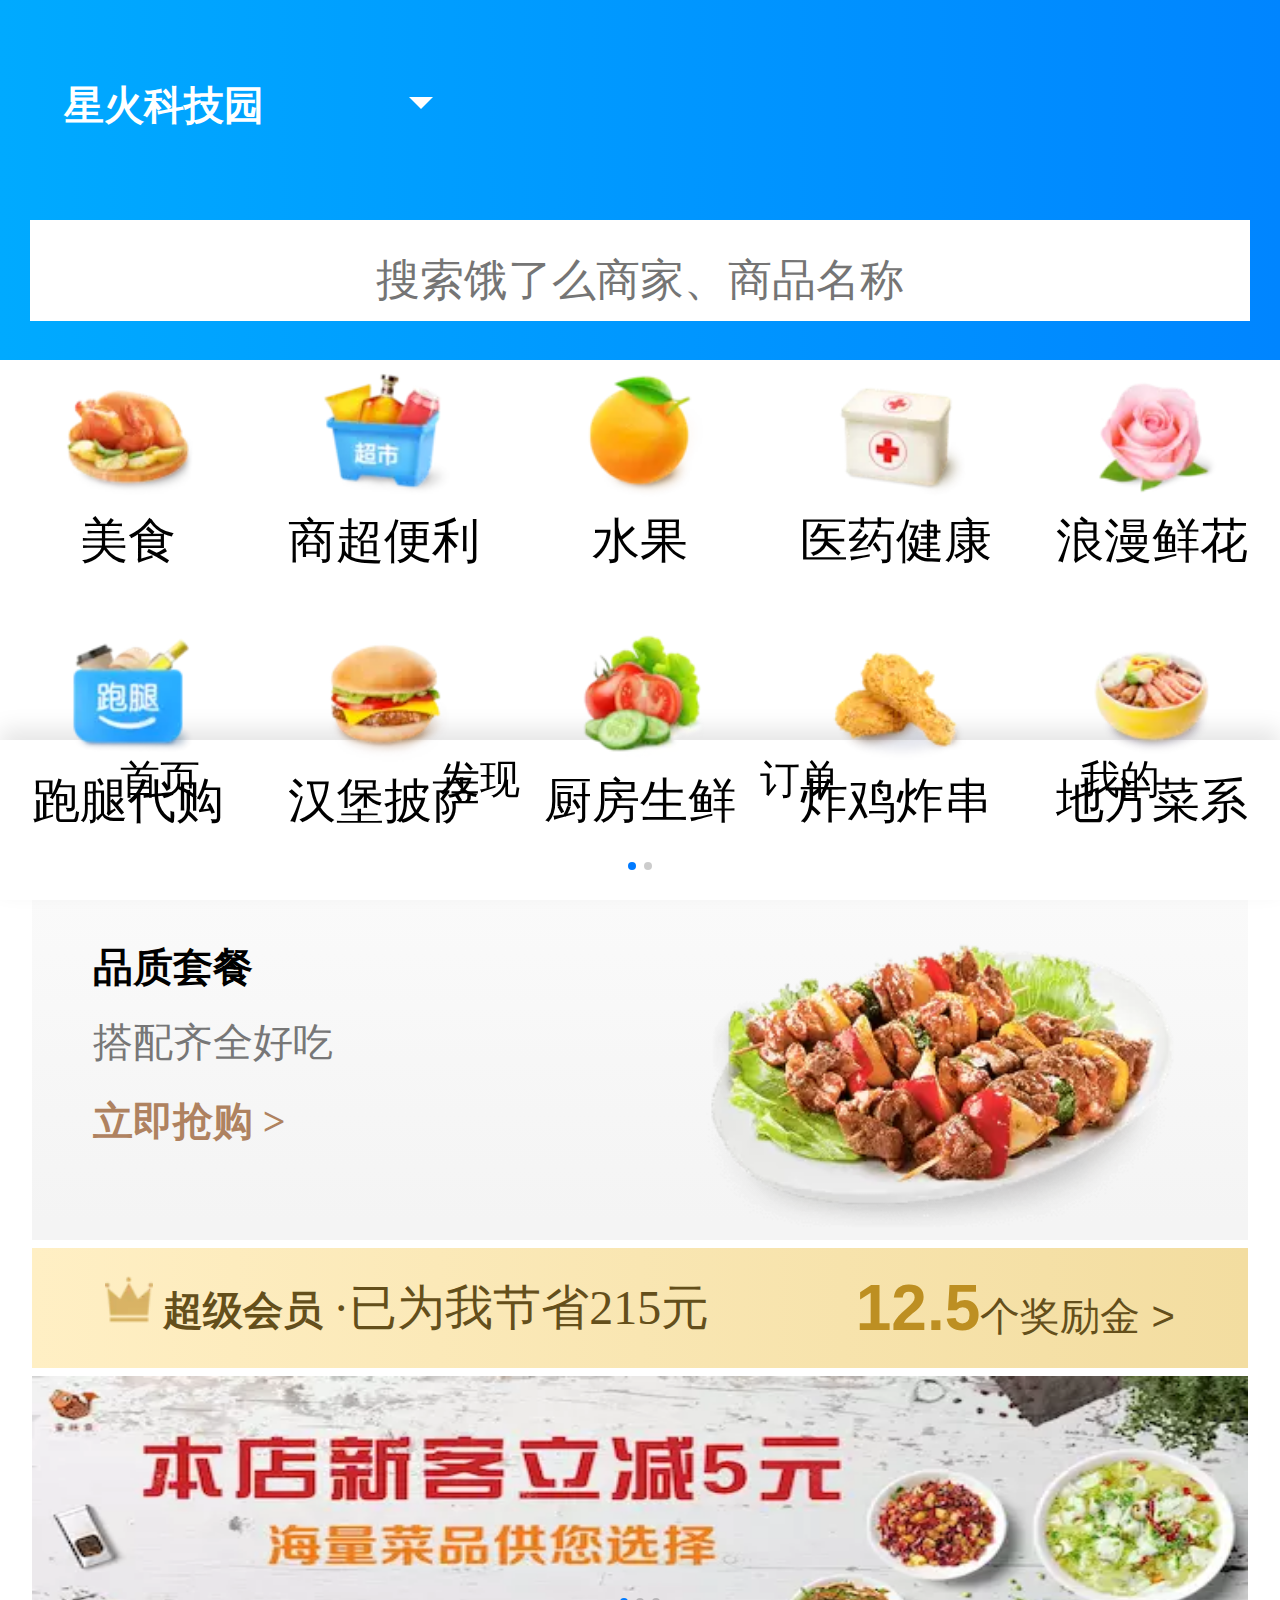
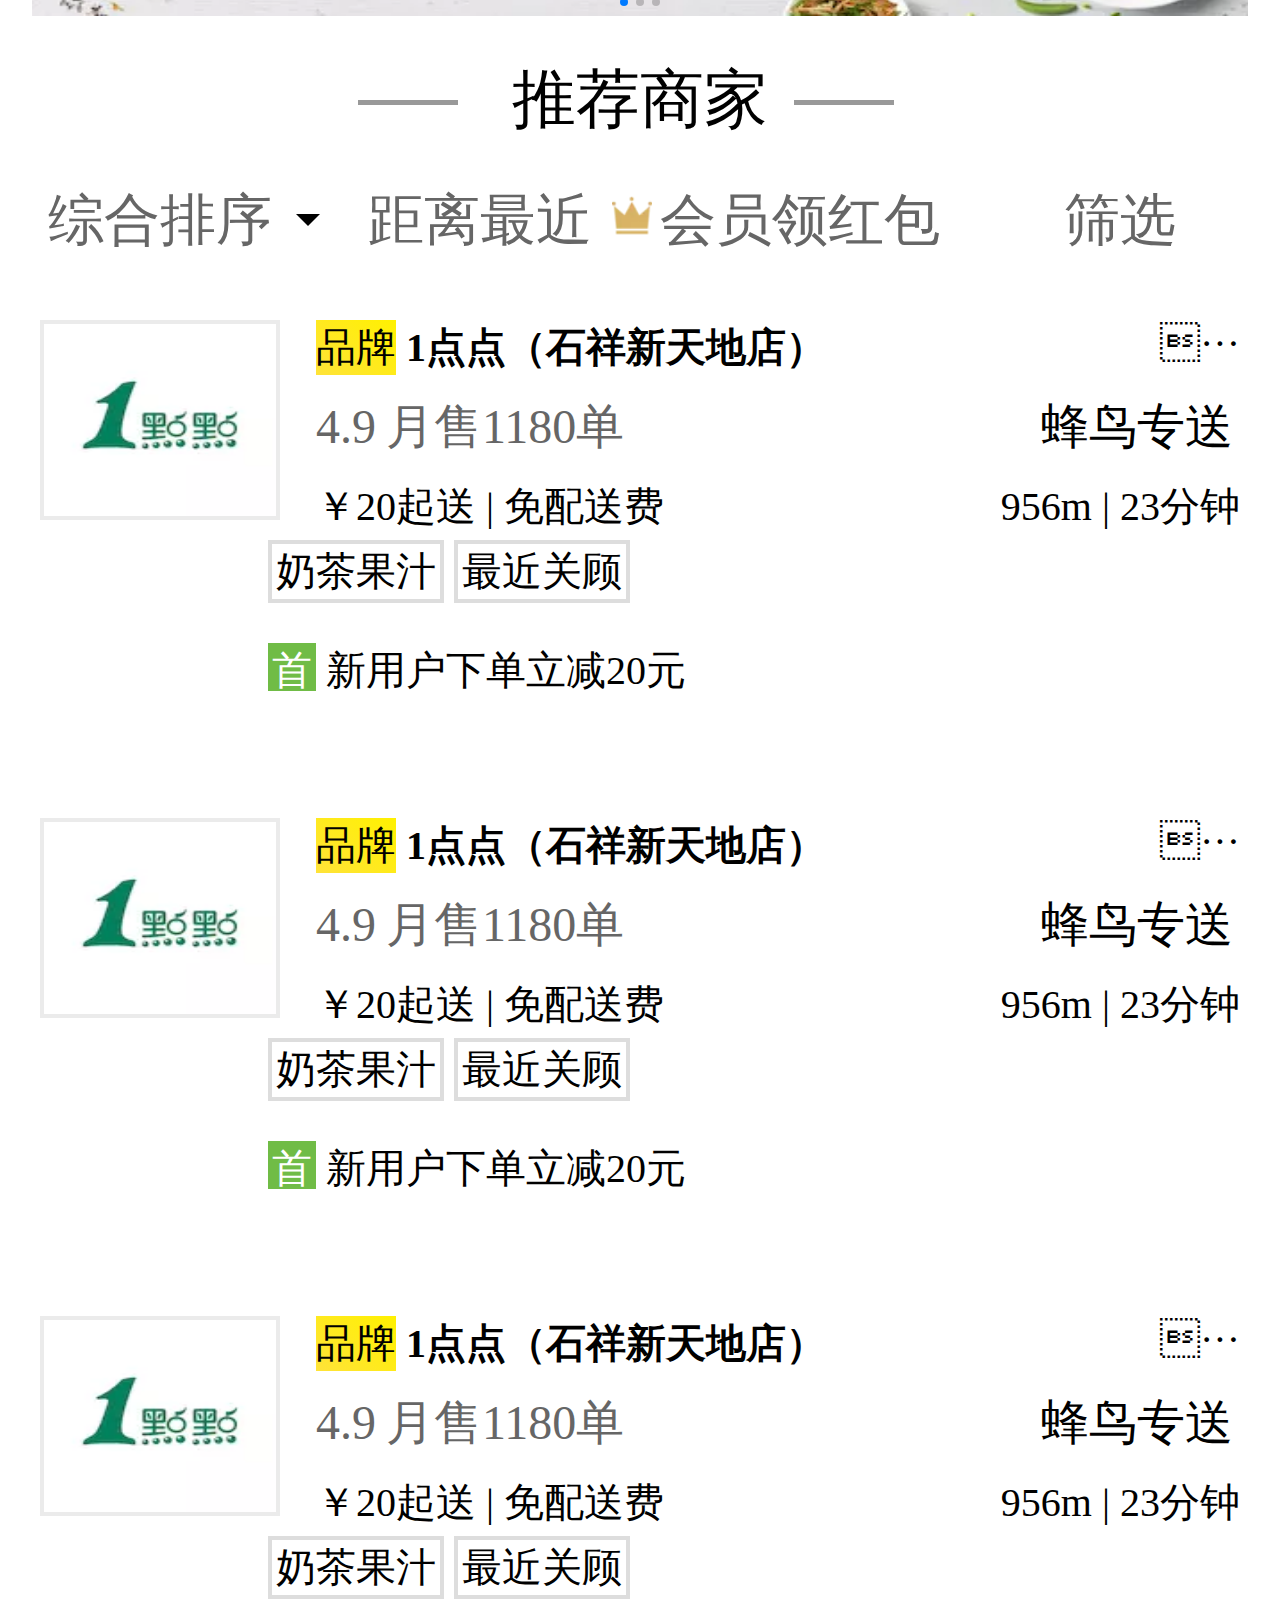
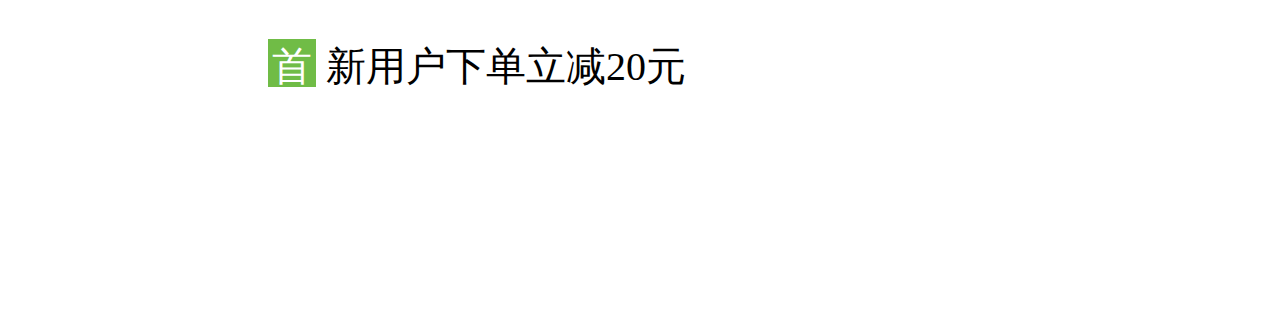
==== index.html @ e56698be "two" ====
<!DOCTYPE html>
<html lang="en">

<head>
    <meta charset="UTF-8">
    <meta name="viewport" content="width=device-width, initial-scale=1.0">
    <meta http-equiv="X-UA-Compatible" content="ie=edge">
    <link rel="stylesheet" href="css/base.css">
    <link rel="stylesheet" href="css/index.css">
    <link rel="stylesheet" href="http://at.alicdn.com/t/font_1032397_ue9xc6ormhe.css">
    <link rel="stylesheet" href="./css/dist/css/swiper.css">
    <script src="js/base.js"></script>
    <title>饿了么</title>
</head>

<body>

    <!-- 头部 -->
    <div class="layot-top">
        <div class="top-address">
            <div class="address-nr">
                <i class="iconfont icon-zuobiao"></i>
                <span>星火科技园</span>
                <em></em>
            </div>
        </div>
        <!-- 搜索 -->

    </div>
    <div class="search">
        <i class="iconfont icon-fangdajing"></i>
        <input type="text" placeholder="搜索饿了么商家、商品名称">
    </div>
    <!-- 选项区 -->
    <div class="layot-banner">
        <div class="swiper-container">
            <div class="swiper-wrapper">
                <div class="swiper-slide">
                    <a class="a-box" href="javascript:;">
                        <div>
                            <img src="img/meishi.webp" alt="">
                            <span class="meishi">美食</span>
                        </div>
                    </a>
                    <a class="a-box" href="javascript:;">
                        <div>
                            <img src="img/chaoshi.webp" alt="">
                            <span class="meishi">商超便利</span>
                        </div>
                    </a>
                    <a class="a-box" href="javascript:;">
                        <div>
                            <img src="img/shuiguo.webp" alt="">
                            <span class="meishi">水果</span>
                        </div>
                    </a>
                    <a class="a-box" href="javascript:;">
                        <div>
                            <img src="img/yiyao.webp" alt="">
                            <span class="meishi">医药健康</span>
                        </div>
                    </a>
                    <a class="a-box" href="javascript:;">
                        <div>
                            <img src="img/xianhua.webp" alt="">
                            <span class="meishi">浪漫鲜花</span>
                        </div>
                    </a>
                    <a class="a-box" href="javascript:;">
                        <div>
                            <img src="img/paotui.webp" alt="">
                            <span class="meishi">跑腿代购</span>
                        </div>
                    </a>
                    <a class="a-box" href="javascript:;">
                        <div>
                            <img src="img/hanbao.webp" alt="">
                            <span class="meishi">汉堡披萨</span>
                        </div>
                    </a>
                    <a class="a-box" href="javascript:;">
                        <div>
                            <img src="img/chufang.webp" alt="">
                            <span class="meishi">厨房生鲜</span>
                        </div>
                    </a>
                    <a class="a-box" href="javascript:;">
                        <div>
                            <img src="img/zhaji.webp" alt="">
                            <span class="meishi">炸鸡炸串</span>
                        </div>
                    </a>
                    <a class="a-box" href="javascript:;">
                        <div>
                            <img src="img/difang.webp" alt="">
                            <span class="meishi">地方菜系</span>
                        </div>
                    </a>
                </div>
                <div class="swiper-slide">
                    <a class="a-box" href="javascript:;">
                        <div>
                            <img src="img/mlt.webp" alt="">
                            <span class="meishi">麻辣烫</span>
                        </div>
                    </a>
                    <a class="a-box" href="javascript:;">
                        <div>
                            <img src="img/ssjc.webp" alt="">
                            <span class="meishi">速食简餐</span>
                        </div>
                    </a>
                    <a class="a-box" href="javascript:;">
                        <div>
                            <img src="img/dfxc.webp" alt="">
                            <span class="meishi">地方小吃</span>
                        </div>
                    </a>
                    <a class="a-box" href="javascript:;">
                        <div>
                            <img src="img/dphc.webp" alt="">
                            <span class="meishi">大牌惠吃</span>
                        </div>
                    </a>
                    <a class="a-box" href="javascript:;">
                        <div>
                            <img src="img/mfmg.webp" alt="">
                            <span class="meishi">米粉面馆</span>
                        </div>
                    </a>
                </div>
            </div>
            <!-- Add Pagination -->
            <div class="swiper-pagination"></div>
        </div>
    </div>
    <!-- 内容 -->
    <div class="layot-content">
        <div class="layot-content-top">
            <div class="content-top-nr">
                <h3>品质套餐</h3>
                <div class="dpqq">搭配齐全好吃</div>
                <div class="ljqg">立即抢购 ></div>
            </div>
            <div class="content-top-nr">
                <img src="./img/pztc.webp" alt="">
            </div>
        </div>
        <div class="layot-content-middle">
            <div class="middle-box">
                <img src="img/huangguan.webp" alt="">
                <span class="cjhy">超级会员</span>
                <span class="jiesheng">·已为我节省215元</span>
            </div>
            <a href=""><b>12.5</b>个奖励金 ></a>
        </div>
        <div class="layot-content-bottom">
            <div class="swiper-container">
                <div class="swiper-wrapper">
                    <div class="swiper-slide lbt">
                        <img src="img/lbt.webp" alt="">
                    </div>
                    <div class="swiper-slide lbt">
                        <img src="img/lbt2.webp" alt="">
                    </div>
                    <div class="swiper-slide lbt">
                        <img src="img/bwc.webp" alt="">
                    </div>
                </div>
                <div class="swiper-pagination"></div>
            </div>

        </div>
    </div>
    <!-- 推荐商家 -->
    <div class="shoplist-title">
        推荐商家
    </div>
    <!-- 列表标题 -->
    <div class="filter-header">
        <a href="javascript:;">
            <span>综合排序</span>
            <em></em>
        </a>
        <a href="javascript:;">
            <span>距离最近</span>
        </a>
        <a href="javascript:;">
            <span>会员领红包</span>
            <img class="hg" src="img/huangguan.webp" alt="">
        </a>
        <a href="javascript:;">
            <span>筛选</span>
            <i class="iconfont icon-shaixuan"></i>
        </a>
    </div>
    <!-- 列表内容 -->
    <div class="shop">
        <div class="shoplist">
            <div class="shoplist-top">
                <img src="img/alittle.webp" alt="">
                <div class="shoplist-top-right">
                    <p>
                        <i>品牌</i>
                        <span>1点点（石祥新天地店）</span>
                        <em>···</em>
                    </p>
                    <div class="shoplist-top-main">
                        <div class="shoplist-top-main-left">
                            <i class="iconfont icon-xingxing"></i>
                            <i class="iconfont icon-xingxing"></i>
                            <i class="iconfont icon-xingxing"></i>
                            <i class="iconfont icon-xingxing"></i>
                            <i class="iconfont icon-xingxing"></i>
                            <span>4.9</span>
                            <span>月售1180单</span>
                        </div>
                        <div class="shoplist-top-main-right">
                            <div>蜂鸟专送</div>
                        </div>
                    </div>
                    <div class="qis">
                        <div class="qis-left">
                            <span>￥20起送</span>
                            <span>|</span>
                            <span>免配送费</span>
                        </div>
                        <div class="qis-right">
                            <span>956m</span>
                            <span>|</span>
                            <span>23分钟</span>
                        </div>
                    </div>

                </div>
            </div>
            <div class="shotlist_bottom">
                <div class="leibie">
                    <span>奶茶果汁</span>
                    <span>最近关顾</span>
                </div>
                <div class="shoplist-bottom">
                    <span>首</span>
                    <span>新用户下单立减20元</span>
                </div>
            </div>
        </div>
        <div class="shoplist">
                <div class="shoplist-top">
                    <img src="img/alittle.webp" alt="">
                    <div class="shoplist-top-right">
                        <p>
                            <i>品牌</i>
                            <span>1点点（石祥新天地店）</span>
                            <em>···</em>
                        </p>
                        <div class="shoplist-top-main">
                            <div class="shoplist-top-main-left">
                                <i class="iconfont icon-xingxing"></i>
                                <i class="iconfont icon-xingxing"></i>
                                <i class="iconfont icon-xingxing"></i>
                                <i class="iconfont icon-xingxing"></i>
                                <i class="iconfont icon-xingxing"></i>
                                <span>4.9</span>
                                <span>月售1180单</span>
                            </div>
                            <div class="shoplist-top-main-right">
                                <div>蜂鸟专送</div>
                            </div>
                        </div>
                        <div class="qis">
                            <div class="qis-left">
                                <span>￥20起送</span>
                                <span>|</span>
                                <span>免配送费</span>
                            </div>
                            <div class="qis-right">
                                <span>956m</span>
                                <span>|</span>
                                <span>23分钟</span>
                            </div>
                        </div>
    
                    </div>
                </div>
                <div class="shotlist_bottom">
                    <div class="leibie">
                        <span>奶茶果汁</span>
                        <span>最近关顾</span>
                    </div>
                    <div class="shoplist-bottom">
                        <span>首</span>
                        <span>新用户下单立减20元</span>
                    </div>
                </div>
            </div>
            <div class="shoplist">
                    <div class="shoplist-top">
                        <img src="img/alittle.webp" alt="">
                        <div class="shoplist-top-right">
                            <p>
                                <i>品牌</i>
                                <span>1点点（石祥新天地店）</span>
                                <em>···</em>
                            </p>
                            <div class="shoplist-top-main">
                                <div class="shoplist-top-main-left">
                                    <i class="iconfont icon-xingxing"></i>
                                    <i class="iconfont icon-xingxing"></i>
                                    <i class="iconfont icon-xingxing"></i>
                                    <i class="iconfont icon-xingxing"></i>
                                    <i class="iconfont icon-xingxing"></i>
                                    <span>4.9</span>
                                    <span>月售1180单</span>
                                </div>
                                <div class="shoplist-top-main-right">
                                    <div>蜂鸟专送</div>
                                </div>
                            </div>
                            <div class="qis">
                                <div class="qis-left">
                                    <span>￥20起送</span>
                                    <span>|</span>
                                    <span>免配送费</span>
                                </div>
                                <div class="qis-right">
                                    <span>956m</span>
                                    <span>|</span>
                                    <span>23分钟</span>
                                </div>
                            </div>
        
                        </div>
                    </div>
                    <div class="shotlist_bottom">
                        <div class="leibie">
                            <span>奶茶果汁</span>
                            <span>最近关顾</span>
                        </div>
                        <div class="shoplist-bottom">
                            <span>首</span>
                            <span>新用户下单立减20元</span>
                        </div>
                    </div>
                </div>            
    </div>
    <div class="footer">
        <div class="footer-nr">
            <span><i class="iconfont icon-eliaomo1"></i></span>
            <p class="sy">首页</p>
        </div>
        <div class="footer-nr">
            <i class="iconfont icon-icon-test1"></i>
            <p class="sy">发现</p>
        </div>
        <div class="footer-nr">
            <i class="iconfont icon-icon-order"></i>
            <p class="sy">订单</p>
        </div>
        <div class="footer-nr">
            <i class="iconfont icon-rentou"></i>
            <p class="sy">我的</p>
        </div>
    </div>

</body>

</html>
<script src="./css/dist/js/swiper.min.js"></script>
<script>
    var swiper = new Swiper('.swiper-container', {
        slidesPerView: 1,
        spaceBetween: 30,
        loop: true,
        autoplay: true,
        pagination: {
            el: '.swiper-pagination',
            clickable: true,
        },
        navigation: {
            nextEl: '.swiper-button-next',
            prevEl: '.swiper-button-prev',
        },
    });
</script>
---- css/base.css ----
body, div, span, object, iframe, h1, h2, h3, h4, h5, h6, p, blockquote, pre, abbr, address, cite, code, del, dfn, em, img, ins, kbd, q, samp, small, strong, sub, sup, var, b, i, dl, dt, dd, ol, ul, li, fieldset, form, label, legend, table, caption, tbody, tfoot, thead, tr, th, td, article, aside, canvas, details, figcaption, figure, footer, header, hgroup, menu, nav, section, summary, time, mark, audio, video { 
    margin:0;
    padding:0
}

ol,li,ul,dl,dt,dd{list-style:none;}
.fl {float: left;}  
.fr {float: right;} 

table{border-collapse:collapse;border-spacing:0}

html {  
    -webkit-text-size-adjust: 100%;  
    -ms-text-size-adjust: 100%;  
    /* 解决IOS默认滑动很卡的情况 */  
    -webkit-overflow-scrolling : touch;  
}  

/* 禁止缩放表单 */  
input[type="submit"], input[type="reset"], input[type="button"], input {  
    resize: none;  
    border: none;  
}  

/* 取消链接高亮  */  
body, div, ul, li, ol, h1, h2, h3, h4, h5, h6, input, textarea, select, p, dl, dt, dd, a, img, button, form, table, th, tr, td, tbody, article, aside, details, figcaption, figure, footer, header, hgroup, menu, nav, section {  
    -webkit-tap-highlight-color: rgba(0, 0, 0, 0);  
}  

/* 设置HTML5元素为块 */  
article, aside, details, figcaption, figure, footer, header, hgroup, menu, nav, section {  
    display: block;  
}  

/* 图片自适应 */  
/* img {  
    width: 100%;  
    height: auto;  
    width: auto\9; ie8  
    -ms-interpolation-mode: bicubic;为了照顾ie图片缩放失真  
}   */
em, i {  
    font-style: normal;  
}  
textarea {  
    resize:none; /*禁用了文本的拖拉，尤其在谷歌下*/  
}   
p {  
    word-wrap:break-word; /* 不够的单词自动换行 而不会被截掉 */  
}  
.clearfix:after {  
    content: "";  
    display: block;  
    visibility: hidden;  
    height: 0;  
    clear: both;  
}  
.clearfix {  
    zoom: 1;  
}  
a {  
    text-decoration: none;  
    color: #fff;  
    font-family: 'Microsoft YaHei', Tahoma, Arial, sans-serif;  
}  
a:hover {  

    text-decoration: none;  outline: none;

}  

h1, h2, h3, h4, h5, h6 {  
    font-size: 100%;  
    font-family: 'Microsoft YaHei';  
}  
img {  
    border: none;  
}  
input{  
    font-family: 'Microsoft YaHei';  
}  
/*单行溢出*/  
.one-txt-cut{  
    overflow: hidden;  
    white-space: nowrap;  
    text-overflow: ellipsis;  
}  
/*多行溢出 手机端使用*/  
.txt-cut{  
    overflow : hidden;  
    text-overflow: ellipsis;  
    display: -webkit-box;  
    /* -webkit-line-clamp: 2; */  
    -webkit-box-orient: vertical;  
}  
/* 移动端点击a链接出现蓝色背景问题解决 */  
a:link,a:active,a:visited,a:hover {  
    background: none;  
    -webkit-tap-highlight-color: rgba(0,0,0,0);  
    -webkit-tap-highlight-color: transparent;  
}  

.overflow {overflow:hidden; }

.w50{  
    width: 50%;  
}  
.w25{  
    width: 25%;  
}  
.w20{  
    width: 20%;  
}  
.w33{  
    width: 33.333333%;  

}
---- css/index.css ----
body {
  width: 100%;
  height: 100%;
}
body .layot-top {
  width: 100%;
  height: 3.5em;
  padding-top: 1rem;
  background-image: linear-gradient(90deg, #0af, #0085ff);
  display: flex;
  justify-content: space-around;
  flex-wrap: wrap;
}
body .top-address {
  width: 90%;
  height: 3rem;
  line-height: 3rem;
}
body .top-address .address-nr {
  position: relative;
}
body .top-address .icon-zuobiao {
  color: #fff;
  font-size: 1.4rem;
}
body .top-address span {
  font-weight: 700;
  color: #fff;
}
body .top-address em {
  width: 0;
  height: 0;
  border-width: 0.3rem 0.3rem 0;
  border-style: solid;
  border-color: white transparent transparent ;
  display: inline-block;
  position: absolute;
  top: 45%;
  right: 68%;
}
.search {
  width: 100%;
  height: 3.5rem;
  padding-top: 1rem;
  position: sticky;
  top: 0;
  z-index: 5;
  background-image: linear-gradient(90deg, #0af, #0085ff);
}
.search input {
  display: block;
  width: 95%;
  margin: 0 auto;
  height: 2rem;
  padding-top: 0.5rem;
  text-align: center;
  font-size: 1.1rem;
}
.search .icon-fangdajing {
  position: absolute;
  left: 20%;
  top: 45%;
  font-size: 1.1rem;
}
.layot-banner {
  width: 100%;
  height: 13rem;
}
.layot-banner .swiper-container {
  width: 100%;
  height: 13rem;
  margin-left: auto;
  margin-right: auto;
}
.layot-banner .swiper-container .swiper-slide {
  text-align: center;
  font-size: 18px;
  display: flex;
  justify-content: center;
  flex-wrap: wrap;
}
.swiper-slide .a-box {
  display: block;
  height: 50%;
  width: 20%;
}
.swiper-slide img {
  width: 3.6rem;
  height: 3.6rem;
}
.swiper-slide .meishi {
  display: block;
  font-size: 1.2rem !important;
  color: #000;
}
.layot-content {
  width: 100%;
  height: 19rem;
}
.layot-content .layot-content-top {
  width: 95%;
  height: 9rem;
  margin: 0 auto;
  background: linear-gradient(0deg, #f4f4f4 5%, #fafafa 95%);
  display: flex;
  justify-content: space-around;
  margin-bottom: 0.2rem;
}
.layot-content .layot-content-top .content-top-nr {
  width: 40%;
  height: 9rem;
}
.layot-content .layot-content-top .content-top-nr img {
  width: 100%;
  padding-top: 1rem;
}
.content-top-nr h3 {
  margin-top: 1.5rem;
  margin-bottom: 0.5rem;
}
.content-top-nr .dpqq {
  color: #777;
  margin-bottom: 0.6rem;
}
.content-top-nr .ljqg {
  font-size: 1.4  rem;
  color: #af8260;
  font-weight: 700;
}
.layot-content-middle {
  width: 95%;
  height: 3rem;
  margin: 0 auto;
  display: flex;
  justify-content: space-around;
  background-image: linear-gradient(90deg, #ffefc4, #f3dda0);
  color: #644f1b;
  line-height: 3rem;
  margin-bottom: 0.2rem;
}
.layot-content-middle img {
  width: 1.2rem;
  height: 1.2rem;
}
.layot-content-middle .cjhy {
  font-weight: 700;
}
.layot-content-middle .jiesheng {
  font-size: 1.2rem;
}
.layot-content-middle a {
  color: #644f1b;
}
.layot-content-middle b {
  color: #bd8f22;
  font-size: 1.6rem;
}
.layot-content-bottom {
  width: 95%;
  margin: 0 auto;
}
.layot-content-bottom .lbt {
  width: 100%;
  height: 6rem;
}
.layot-content-bottom .lbt img {
  width: 100%;
  height: 6rem;
}
.shoplist-title {
  width: 100%;
  height: 3rem;
  text-align: center;
  line-height: 3rem;
  font-size: 1.6rem;
  position: relative;
}
.shoplist-title::before {
  content: "";
  display: block;
  background-color: #999;
  width: 2.5rem;
  height: 0.08em;
  position: absolute;
  top: 50%;
  left: 28%;
}
.shoplist-title::after {
  content: "";
  display: block;
  background-color: #999;
  width: 2.5rem;
  height: 0.08em;
  position: absolute;
  top: 50%;
  left: 62%;
}
.filter-header {
  width: 100%;
  height: 3rem;
  display: flex;
  justify-content: space-between;
}
.filter-header a {
  display: block;
  text-align: center;
  color: #666;
  width: 100%;
  height: 3rem;
  font-size: 1.4rem;
  line-height: 3rem;
  position: relative;
}
.filter-header a em {
  width: 0;
  height: 0;
  border-width: 0.3rem 0.3rem 0;
  border-style: solid;
  border-color: black transparent transparent ;
  display: inline-block;
  position: absolute;
  top: 45%;
  right: 0;
}
.filter-header .hg {
  width: 1rem;
  height: 1rem;
  position: absolute;
  left: -0.7rem;
  top: 30%;
}
.filter-header .icon-shaixuan {
  font-size: 1.4rem;
}
.shop {
  width: 100%;
}
.shoplist {
  padding: 1rem 1rem;
}
.shoplist-top {
  width: 100%;
  height: 5rem;
  display: flex;
  justify-content: space-between;
}
.shoplist-top img {
  width: 20%;
  height: 5rem;
  border: 0.1rem solid rgba(0, 0, 0, 0.08);
  box-sizing: border-box;
}
.shoplist-top-right {
  width: 77%;
  height: 5rem;
}
.shoplist-top-right p {
  align-items: center;
  position: relative;
}
.shoplist-top-right p i {
  display: inline-block;
  /* width: 0.5rem;
    height: 100%; */
  background-image: linear-gradient(-139deg, #fff100, #ffe339);
}
.shoplist-top-right p span {
  font-weight: 700;
}
.shoplist-top-right p em {
  position: absolute;
  right: 0;
}
.icon-xingxing {
  color: #ffe339;
}
.icon-xingxing::before {
  content: '';
  font-size: 1rem;
}
.shoplist-top-main {
  display: flex;
  justify-content: space-between;
  margin: 0.5rem 0;
}
.shoplist-top-main-left {
  width: 80%;
}
.shoplist-top-main-left span {
  display: inline-block;
  color: #666;
  font-size: 1.2rem;
}
.shoplist-top-main-right {
  width: 22%;
}
.shoplist-top-main-right {
  font-size: 1.2rem;
}
.qis {
  display: flex;
  justify-content: space-between;
}
.leibie {
  margin-top: 0.5rem;
}
.leibie span {
  display: inline-block;
  border: 0.1rem solid #dddddd;
  padding: 0 0.1rem;
}
.shoplist-bottom span {
  display: inline-block;
}
.shoplist-bottom {
  margin: 1rem 0;
}
.shoplist-bottom span:nth-child(1) {
  width: 1.2rem;
  height: 1.2rem;
  background: #70bc46;
  color: white;
  text-align: center;
}
.shotlist_bottom {
  padding: 0 0rem 0 5.7rem;
}
.footer {
  width: 100%;
  height: 4rem;
  position: sticky;
  bottom: 0;
  display: flex;
  justify-content: space-between;
  box-shadow: 0 -0.266667rem 0.533333rem rgba(0, 0, 0, 0.1);
  background-color: #fff;
}
.footer .footer-nr {
  width: 25%;
  height: 4rem;
  text-align: center;
  line-height: 2rem;
}
.footer .footer-nr .icon-eliaomo1 {
  color: #0089dc;
}
.footer .footer-nr .sy {
  display: block;
}
.footer .footer-nr span {
  width: 100%;
  height: 1.5rem;
}
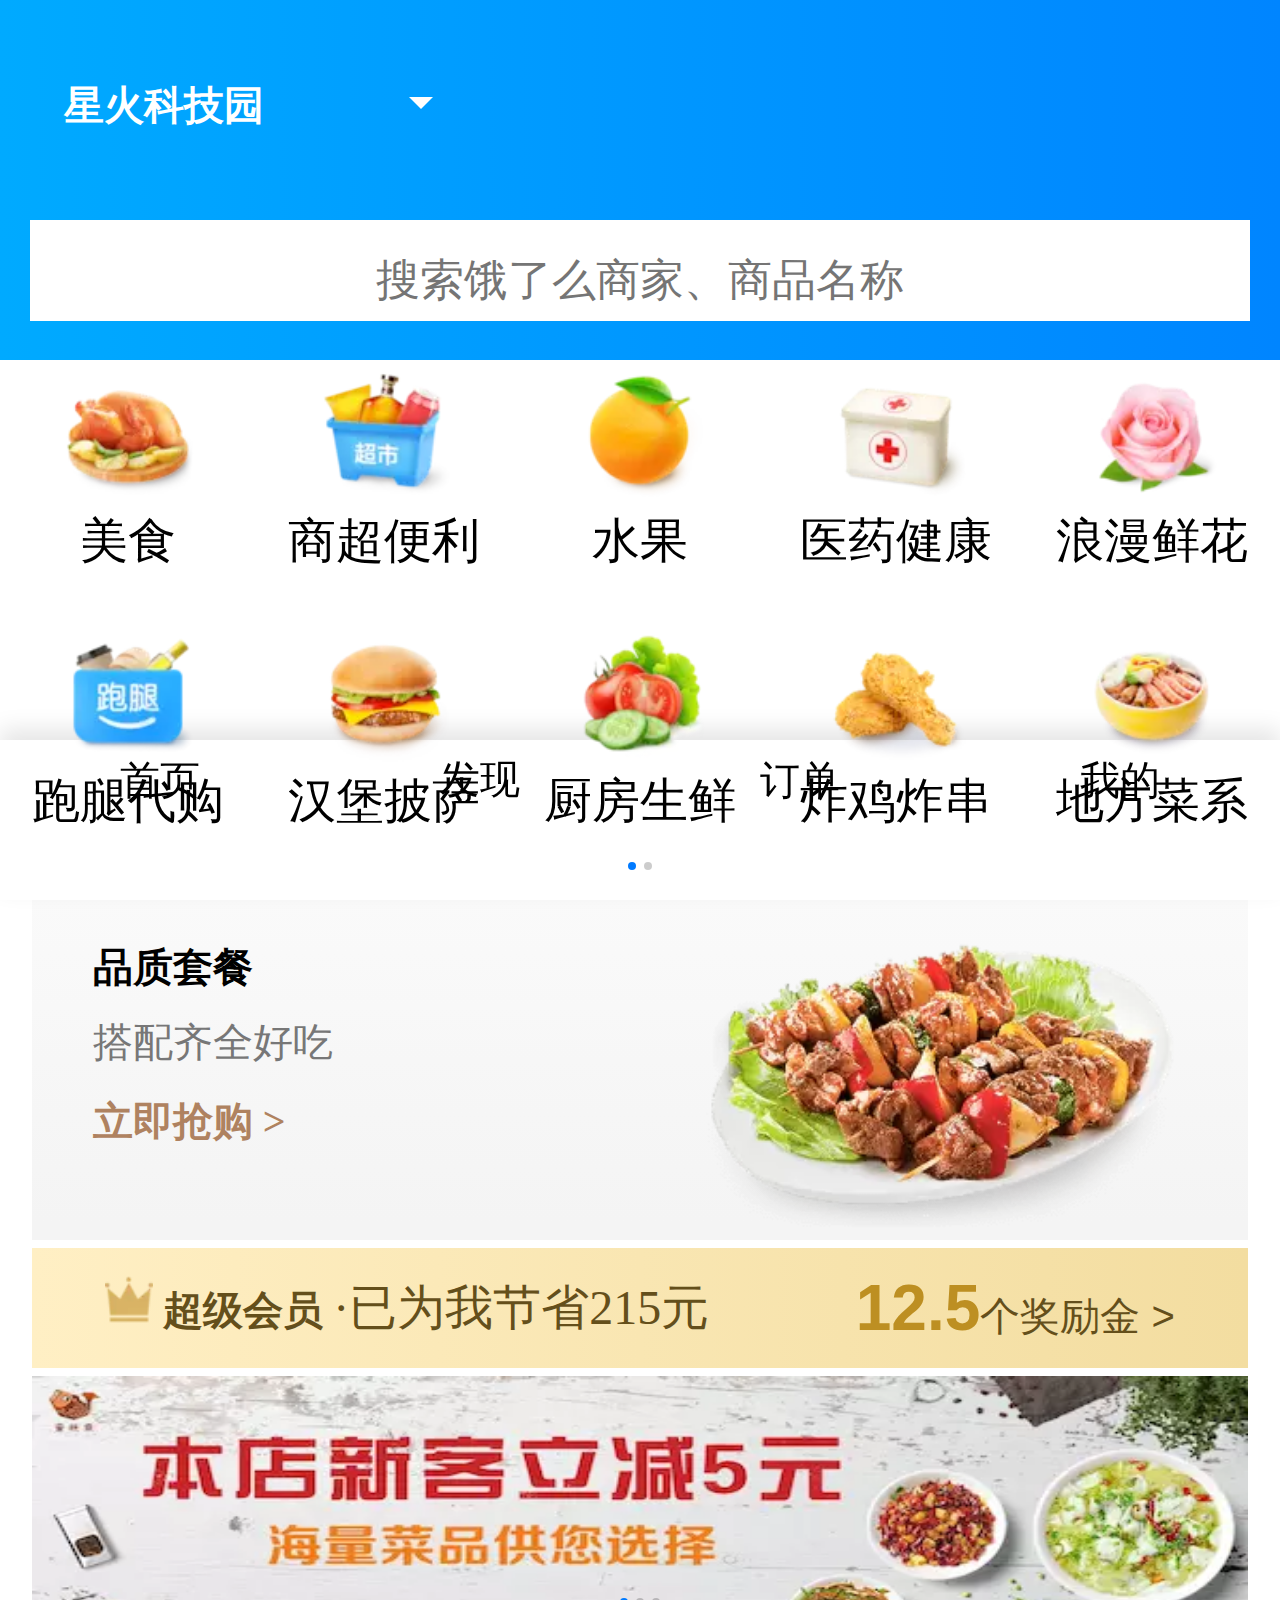
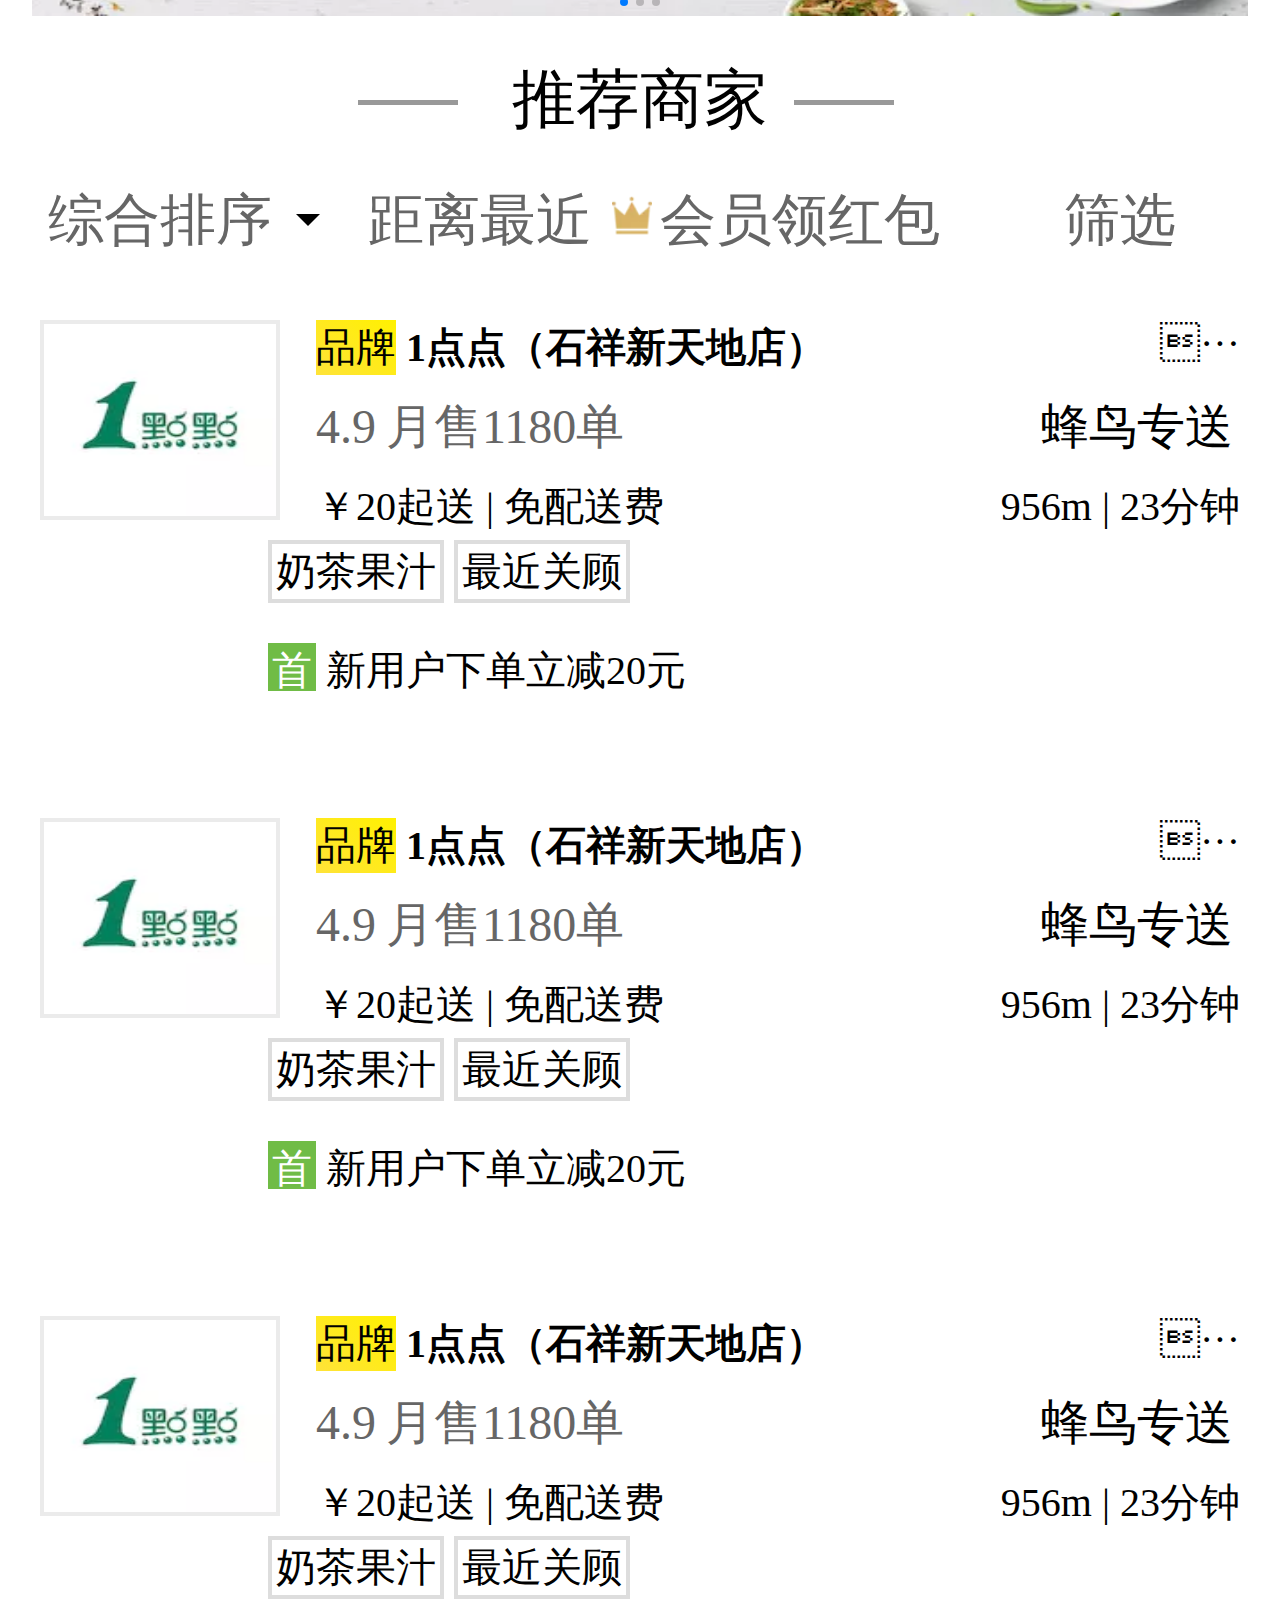
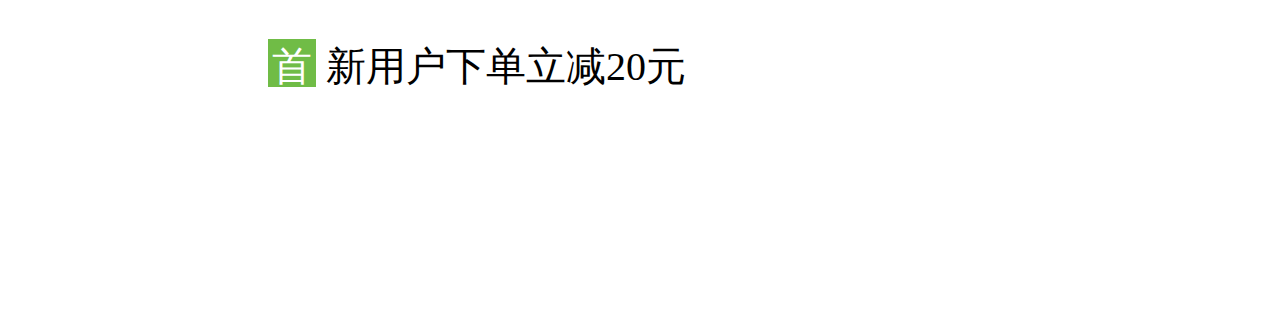
==== commit 7c7b82d2: "two" ====
--- a/index.html
+++ b/index.html
@@ -347,7 +347,7 @@
     <div class="footer">
         <div class="footer-nr">
             <span><i class="iconfont icon-eliaomo1"></i></span>
-            <p class="sy">首页</p>
+            <p class="sy"><a href="index.html">首页</a></p>
         </div>
         <div class="footer-nr">
             <i class="iconfont icon-icon-test1"></i>
@@ -355,11 +355,11 @@
         </div>
         <div class="footer-nr">
             <i class="iconfont icon-icon-order"></i>
-            <p class="sy">订单</p>
+            <p class="sy"><a href="dingdan.html">订单</a></p>
         </div>
         <div class="footer-nr">
             <i class="iconfont icon-rentou"></i>
-            <p class="sy">我的</p>
+            <p class="sy"><a href="mine.html">我的</a></p>
         </div>
     </div>
 
--- a/css/base.css
+++ b/css/base.css
@@ -60,7 +60,7 @@
 }  
 a {  
     text-decoration: none;  
-    color: #fff;  
+    color: #000;  
     font-family: 'Microsoft YaHei', Tahoma, Arial, sans-serif;  
 }  
 a:hover {  
